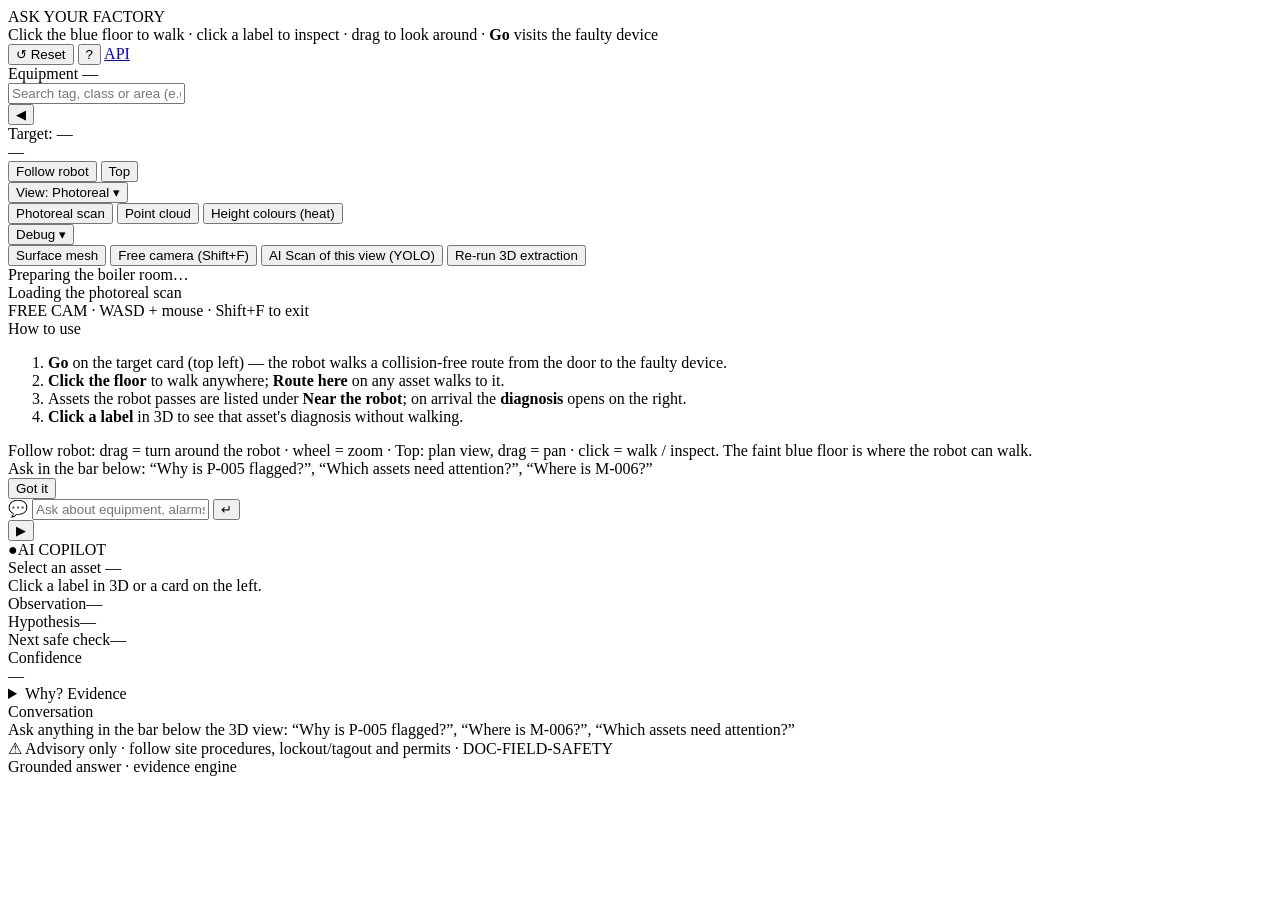
==== frontend/index.html @ dfee1d91 "feat(ui): game-style follow camera, walkable floor overlay, no Orbit mode - camera modes: Follow rob" ====
<!doctype html>
<html lang="en">
  <head>
    <meta charset="UTF-8" />
    <meta name="viewport" content="width=device-width, initial-scale=1.0" />
    <title>Ask Your Factory — Boiler Room Digital Twin</title>
    <link rel="preconnect" href="https://fonts.googleapis.com" />
    <link rel="preconnect" href="https://fonts.gstatic.com" crossorigin />
    <link
      href="https://fonts.googleapis.com/css2?family=Plus+Jakarta+Sans:wght@400;500;600;700;800&family=JetBrains+Mono:wght@400;500;600;700&display=swap"
      rel="stylesheet"
    />
    <script type="importmap">
      {
        "imports": {
          "three": "https://cdn.jsdelivr.net/npm/three@0.180.0/build/three.module.js",
          "three/addons/": "https://cdn.jsdelivr.net/npm/three@0.180.0/examples/jsm/",
          "@sparkjsdev/spark": "https://cdn.jsdelivr.net/npm/@sparkjsdev/spark@2.3.1/dist/spark.module.js"
        }
      }
    </script>
    <link rel="stylesheet" href="/styles/app.css" />
  </head>
  <body>
    <div id="toast" class="toast"></div>

    <header>
      <div class="brand">
        <span class="ask-your-factory-logo">ASK YOUR FACTORY</span>
      </div>

      <div class="hint-line" id="hint-line">
        Click the blue floor to walk · click a label to inspect · drag to look around · <b>Go</b> visits the faulty device
      </div>

      <div class="header-right">
        <button class="btn-secondary" id="btn-reset-nav" title="Robot back to the door">↺ Reset</button>
        <button class="icon-btn" id="btn-help" title="How to use">?</button>
        <a class="api-link" href="/docs" target="_blank">API</a>
      </div>
    </header>

    <div class="layout">
      <div class="sidebar-container" id="left-sidebar-container">
        <aside class="sidebar" id="sidebar-metaverse">
          <div class="panel-box" style="flex: 1; min-height: 0">
            <div class="heading">
              <span>Equipment</span>
              <span class="mono accent" id="asset-count">—</span>
            </div>
            <div class="target-card" id="target-card"></div>
            <input type="text" id="asset-search" placeholder="Search tag, class or area (e.g. P-005, valve)" />
            <div class="asset-list" id="asset-list-container"></div>
          </div>
        </aside>
        <button class="sidebar-toggle-pill" id="btn-toggle-left-sidebar" title="Toggle equipment list">◀</button>
      </div>

      <main class="viewport">
        <div id="canvas-container"></div>

        <div class="floating-top-bar">
          <div class="hud-nav-pill" id="hud-nav-pill" title="Inspection target and route progress">
            <span id="hud-target-name">Target: —</span>
            <div class="mini-bar"><div class="mini-fill" id="hud-nav-fill"></div></div>
            <span id="hud-dist">—</span>
          </div>

          <div class="view-toolbar" role="group" aria-label="Camera">
            <button class="tool-btn active" id="btn-cam-follow" title="Camera around the robot: drag to turn, wheel to zoom">Follow robot</button>
            <button class="tool-btn" id="btn-cam-top" title="Top-down plan view">Top</button>
          </div>

          <div class="render-mode-toolbar" role="group" aria-label="Display">
            <div class="more-menu">
              <button class="render-mode-btn active" id="btn-view-menu" aria-haspopup="true">View: <span id="view-name">Photoreal</span> ▾</button>
              <div class="more-dropdown" id="view-dropdown">
                <button class="render-mode-btn" data-view="splat">Photoreal scan</button>
                <button class="render-mode-btn" data-view="points">Point cloud</button>
                <button class="render-mode-btn" id="btn-heat">Height colours (heat)</button>
              </div>
            </div>
            <div class="more-menu debug-only" id="debug-menu">
              <button class="render-mode-btn" id="btn-more" aria-haspopup="true">Debug ▾</button>
              <div class="more-dropdown" id="more-dropdown">
                <button class="render-mode-btn" data-view="mesh">Surface mesh</button>
                <button id="btn-cam-free">Free camera (Shift+F)</button>
                <button id="btn-vision-analyze">AI Scan of this view (YOLO)</button>
                <button id="btn-semantic-extract">Re-run 3D extraction</button>
              </div>
            </div>
          </div>
        </div>

        <div class="loading-screen" id="loading-screen">
          <div class="loading-box">
            <div class="loading-title">Preparing the boiler room…</div>
            <div class="loading-bar"><div class="loading-fill" id="loading-fill"></div></div>
            <div class="loading-text" id="loading-text">Loading the photoreal scan</div>
          </div>
        </div>

        <div id="vision-overlay" aria-live="polite"></div>
        <div class="freecam-hud" id="freecam-hud">FREE CAM · WASD + mouse · Shift+F to exit</div>

        <div class="help-card" id="help-card">
          <div class="help-title">How to use</div>
          <ol>
            <li><b>Go</b> on the target card (top left) — the robot walks a collision-free route from the door to the faulty device.</li>
            <li><b>Click the floor</b> to walk anywhere; <b>Route here</b> on any asset walks to it.</li>
            <li>Assets the robot passes are listed under <b>Near the robot</b>; on arrival the <b>diagnosis</b> opens on the right.</li>
            <li><b>Click a label</b> in 3D to see that asset's diagnosis without walking.</li>
          </ol>
          <div class="help-mouse">Follow robot: drag = turn around the robot · wheel = zoom · Top: plan view, drag = pan · click = walk / inspect. The faint blue floor is where the robot can walk.</div>
          <div class="help-mouse">Ask in the bar below: “Why is P-005 flagged?”, “Which assets need attention?”, “Where is M-006?”</div>
          <button class="btn" id="btn-help-close">Got it</button>
        </div>

        <div class="omnibar-container" id="omnibar-container">
          <div class="omnibar-suggestions" id="omnibar-suggestions"></div>
          <div class="omnibar">
            <span class="omnibar-icon">💬</span>
            <input type="text" class="omnibar-input" id="omnibar-input"
              placeholder="Ask about equipment, alarms or routes… e.g. “Why is P-005 flagged?”" />
            <button class="omnibar-btn" id="omnibar-submit" title="Ask">↵</button>
          </div>
        </div>
      </main>

      <div class="copilot-container" id="right-copilot-container">
        <button class="copilot-toggle-pill" id="btn-toggle-copilot" title="Toggle AI copilot">▶</button>
        <aside class="copilot-drawer" id="copilot-drawer">
          <div class="copilot-header">
            <div class="copilot-title"><span class="accent">●</span><span>AI COPILOT</span></div>
          </div>

          <div class="copilot-body" id="copilot-content">
            <div class="cp-asset">
              <div class="row-between">
                <span id="card-asset-tag" class="card-title">Select an asset</span>
                <span class="badge" id="card-health-badge">—</span>
              </div>
              <div class="card-meta" id="card-asset-meta">Click a label in 3D or a card on the left.</div>
              <div class="mapping-note" id="card-mapping-note"></div>
            </div>

            <div class="cp-diagnosis" id="diag-block">
              <div class="cp-row"><span class="cp-key">Observation</span><span class="cp-val" id="dx-observation">—</span></div>
              <div class="cp-row"><span class="cp-key">Hypothesis</span><span class="cp-val" id="dx-hypothesis">—</span></div>
              <div class="cp-row"><span class="cp-key">Next safe check</span><span class="cp-val" id="dx-next">—</span></div>
              <div class="cp-conf">
                <span class="cp-key">Confidence</span>
                <div class="conf-bar"><div class="conf-fill" id="dx-conf-fill"></div></div>
                <span class="mono" id="dx-conf">—</span>
              </div>
              <div class="cp-note" id="dx-conf-note"></div>
              <details class="cp-why" id="dx-why">
                <summary id="dx-why-title">Why? Evidence</summary>
                <ul class="why-list" id="dx-why-list"></ul>
              </details>
            </div>

            <div class="cp-thread-title">Conversation</div>
            <div class="cp-thread" id="cp-thread">
              <div class="msg msg-ai">Ask anything in the bar below the 3D view: “Why is P-005 flagged?”, “Where is M-006?”, “Which assets need attention?”</div>
            </div>

            <div class="cp-footer">
              <div class="cp-safety" id="safety-text">⚠ Advisory only · follow site procedures, lockout/tagout and permits · DOC-FIELD-SAFETY</div>
              <div class="cp-engine" id="copilot-model-badge">Grounded answer · evidence engine</div>
            </div>
          </div>
        </aside>
      </div>
    </div>

    <script>
      // Global hook for 3D proximity checks (used by the acceptance test and the console).
      window.checkProximityEvents = function (rx, rz) {
        if (typeof window.appCheckProximityEvents === "function") {
          window.appCheckProximityEvents(rx, rz);
        }
      };
    </script>
    <script type="module" src="/js/bootstrap.js"></script>
  </body>
</html>
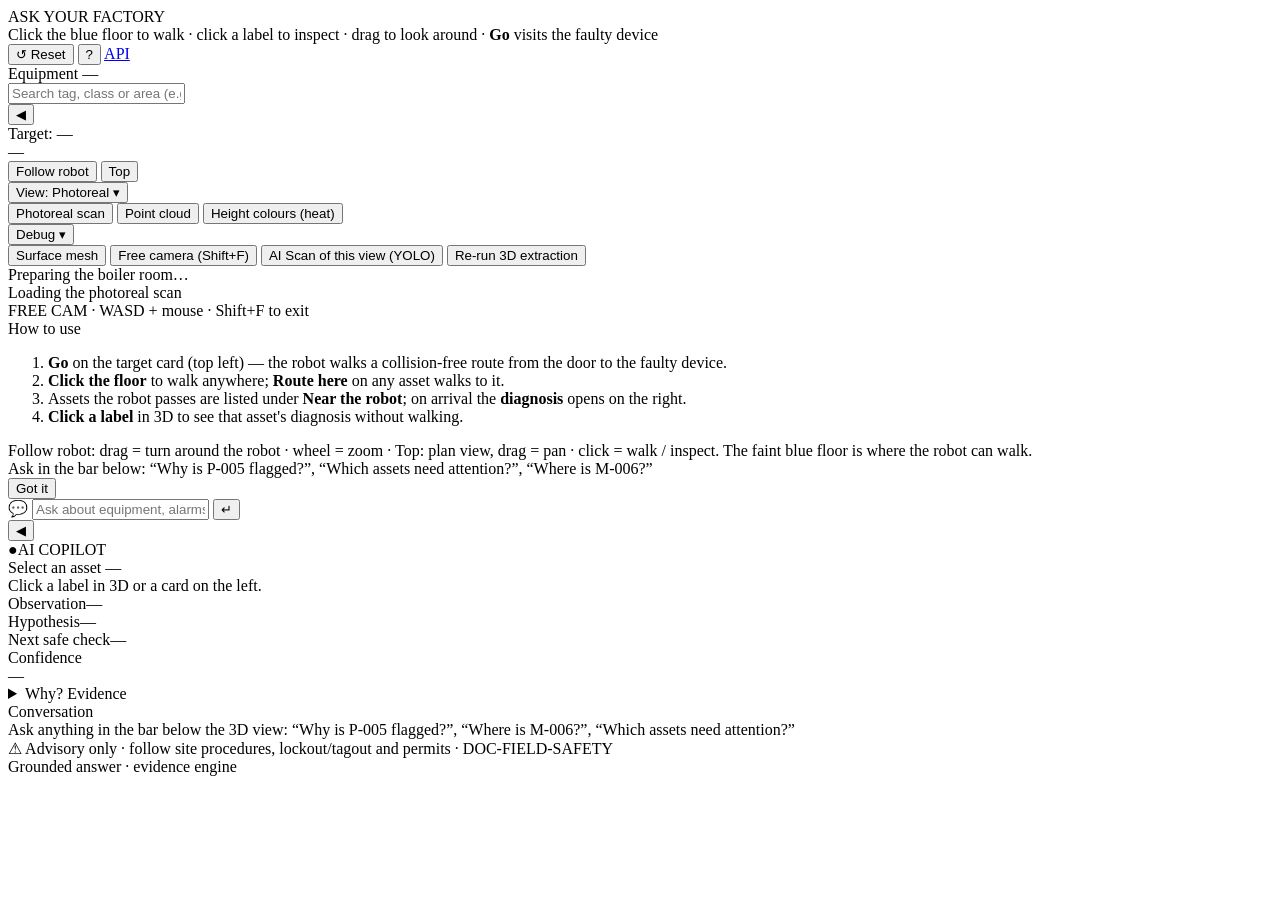
==== commit 6a5a9394: "fix(ui): collapse drawer toggle buttons to screen edges and close copilot by default" ====
--- a/frontend/index.html
+++ b/frontend/index.html
@@ -127,9 +127,9 @@
         </div>
       </main>
 
-      <div class="copilot-container" id="right-copilot-container">
-        <button class="copilot-toggle-pill" id="btn-toggle-copilot" title="Toggle AI copilot">▶</button>
-        <aside class="copilot-drawer" id="copilot-drawer">
+      <div class="copilot-container collapsed" id="right-copilot-container">
+        <button class="copilot-toggle-pill" id="btn-toggle-copilot" title="Toggle AI copilot">◀</button>
+        <aside class="copilot-drawer collapsed" id="copilot-drawer">
           <div class="copilot-header">
             <div class="copilot-title"><span class="accent">●</span><span>AI COPILOT</span></div>
           </div>
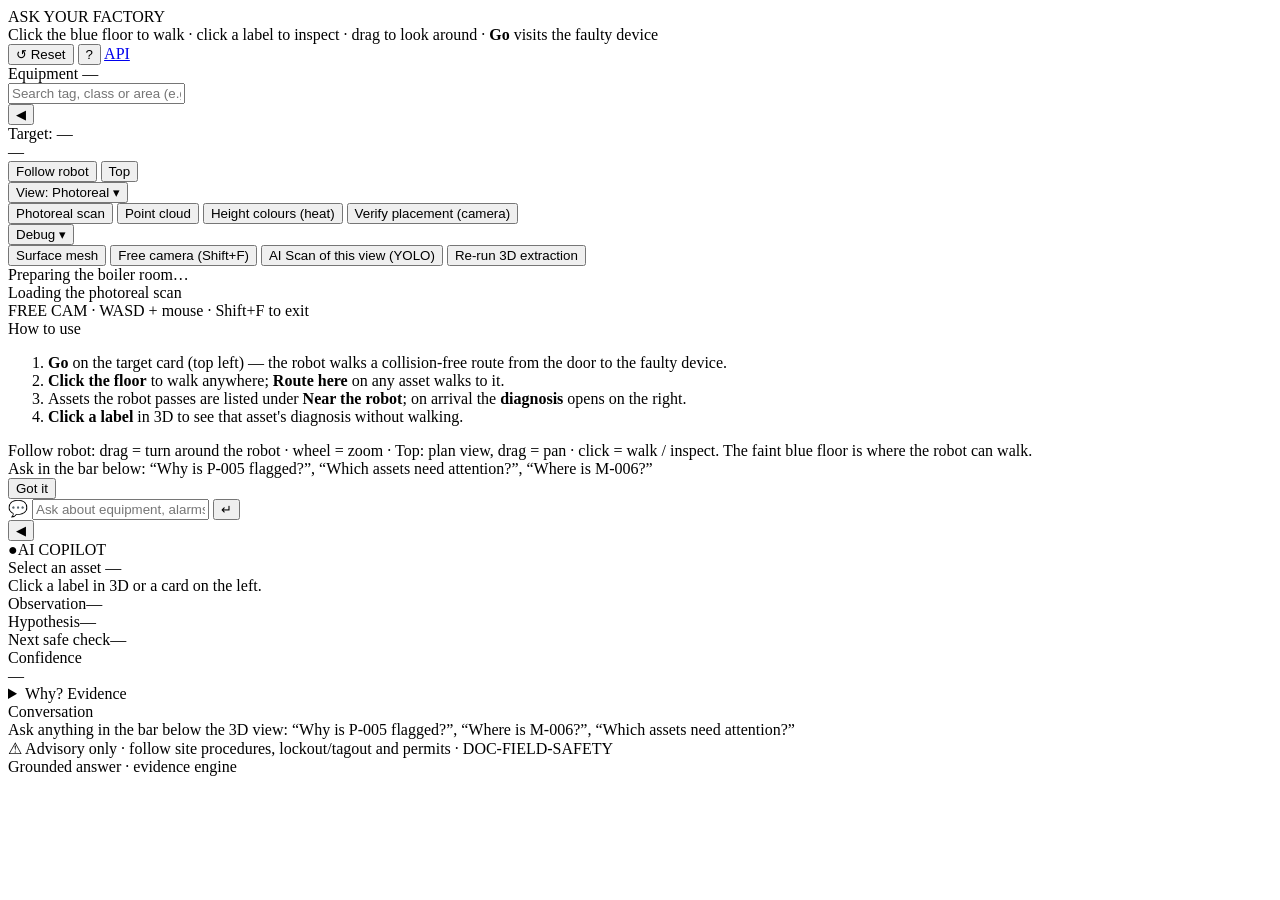
==== commit 24895c7e: "X-ray" ====
--- a/frontend/index.html
+++ b/frontend/index.html
@@ -78,6 +78,7 @@
                 <button class="render-mode-btn" data-view="splat">Photoreal scan</button>
                 <button class="render-mode-btn" data-view="points">Point cloud</button>
                 <button class="render-mode-btn" id="btn-heat">Height colours (heat)</button>
+                <button class="render-mode-btn" id="btn-verify" title="Look at every detected object with the camera and let the vision model say what it is">Verify placement (camera)</button>
               </div>
             </div>
             <div class="more-menu debug-only" id="debug-menu">
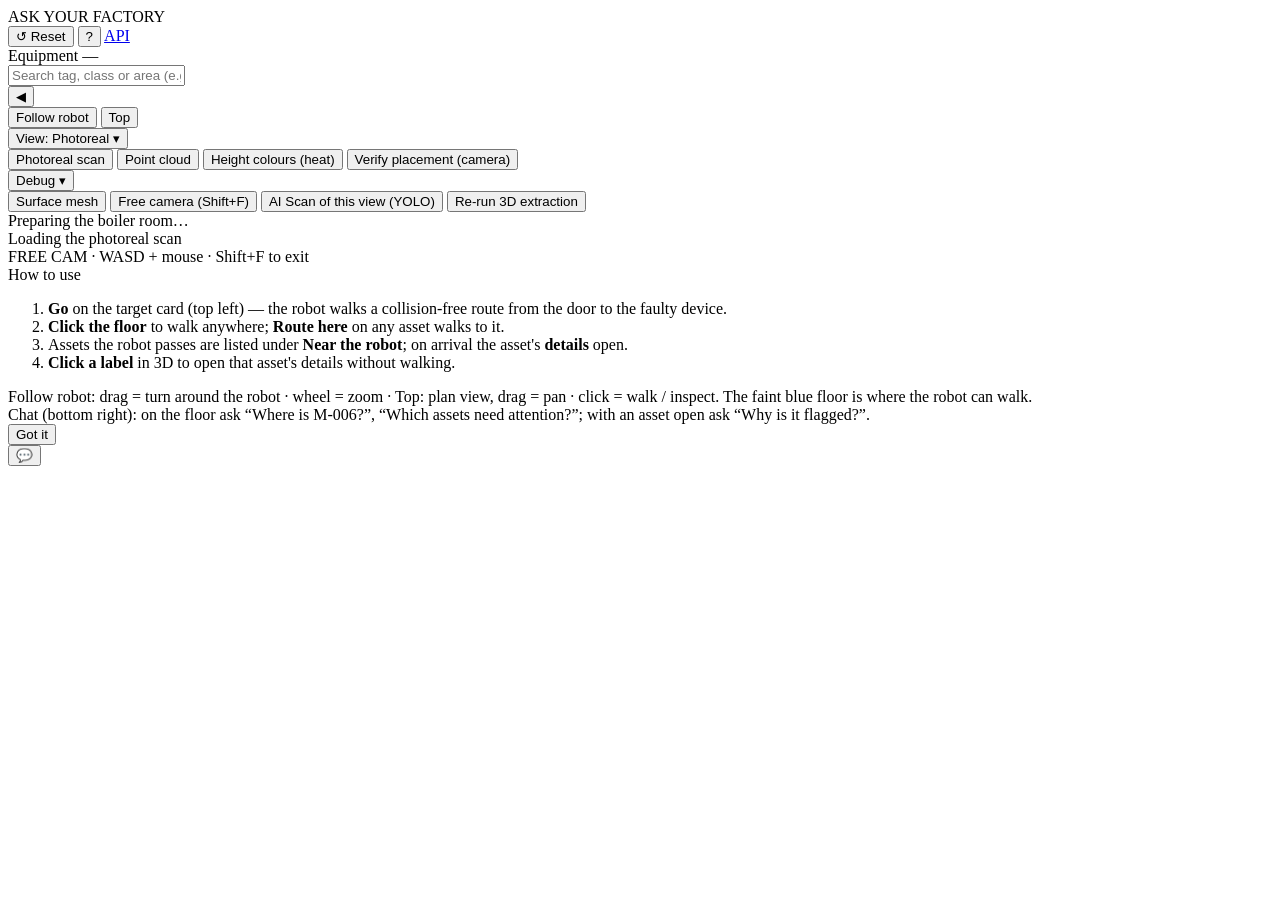
==== commit 6482d1fb: "feat(ui): asset modal and floating chat with two contexts - removed: header hint line, route pill, r" ====
--- a/frontend/index.html
+++ b/frontend/index.html
@@ -29,10 +29,6 @@
         <span class="ask-your-factory-logo">ASK YOUR FACTORY</span>
       </div>
 
-      <div class="hint-line" id="hint-line">
-        Click the blue floor to walk · click a label to inspect · drag to look around · <b>Go</b> visits the faulty device
-      </div>
-
       <div class="header-right">
         <button class="btn-secondary" id="btn-reset-nav" title="Robot back to the door">↺ Reset</button>
         <button class="icon-btn" id="btn-help" title="How to use">?</button>
@@ -60,12 +56,6 @@
         <div id="canvas-container"></div>
 
         <div class="floating-top-bar">
-          <div class="hud-nav-pill" id="hud-nav-pill" title="Inspection target and route progress">
-            <span id="hud-target-name">Target: —</span>
-            <div class="mini-bar"><div class="mini-fill" id="hud-nav-fill"></div></div>
-            <span id="hud-dist">—</span>
-          </div>
-
           <div class="view-toolbar" role="group" aria-label="Camera">
             <button class="tool-btn active" id="btn-cam-follow" title="Camera around the robot: drag to turn, wheel to zoom">Follow robot</button>
             <button class="tool-btn" id="btn-cam-top" title="Top-down plan view">Top</button>
@@ -109,71 +99,68 @@
           <ol>
             <li><b>Go</b> on the target card (top left) — the robot walks a collision-free route from the door to the faulty device.</li>
             <li><b>Click the floor</b> to walk anywhere; <b>Route here</b> on any asset walks to it.</li>
-            <li>Assets the robot passes are listed under <b>Near the robot</b>; on arrival the <b>diagnosis</b> opens on the right.</li>
-            <li><b>Click a label</b> in 3D to see that asset's diagnosis without walking.</li>
+            <li>Assets the robot passes are listed under <b>Near the robot</b>; on arrival the asset's <b>details</b> open.</li>
+            <li><b>Click a label</b> in 3D to open that asset's details without walking.</li>
           </ol>
           <div class="help-mouse">Follow robot: drag = turn around the robot · wheel = zoom · Top: plan view, drag = pan · click = walk / inspect. The faint blue floor is where the robot can walk.</div>
-          <div class="help-mouse">Ask in the bar below: “Why is P-005 flagged?”, “Which assets need attention?”, “Where is M-006?”</div>
+          <div class="help-mouse">Chat (bottom right): on the floor ask “Where is M-006?”, “Which assets need attention?”; with an asset open ask “Why is it flagged?”.</div>
           <button class="btn" id="btn-help-close">Got it</button>
         </div>
 
-        <div class="omnibar-container" id="omnibar-container">
-          <div class="omnibar-suggestions" id="omnibar-suggestions"></div>
-          <div class="omnibar">
-            <span class="omnibar-icon">💬</span>
-            <input type="text" class="omnibar-input" id="omnibar-input"
-              placeholder="Ask about equipment, alarms or routes… e.g. “Why is P-005 flagged?”" />
-            <button class="omnibar-btn" id="omnibar-submit" title="Ask">↵</button>
+      </main>
+    </div>
+
+    <div class="asset-modal" id="asset-modal" hidden>
+      <div class="asset-modal-card" role="dialog" aria-modal="true" aria-labelledby="card-asset-tag">
+        <button class="asset-modal-close" id="btn-asset-close" title="Close (Esc)">×</button>
+        <div class="asset-modal-image">
+          <img id="asset-image" alt="The asset rendered from the 3D scan" hidden />
+          <div class="asset-image-note" id="asset-image-note">Rendering from the scan…</div>
+        </div>
+        <div class="asset-modal-details">
+          <div class="cp-asset">
+            <div class="row-between">
+              <span id="card-asset-tag" class="card-title">—</span>
+              <span class="badge" id="card-health-badge">—</span>
+            </div>
+            <div class="card-meta" id="card-asset-meta"></div>
+            <div class="mapping-note" id="card-mapping-note"></div>
+          </div>
+
+          <div class="cp-diagnosis" id="diag-block">
+            <div class="cp-row"><span class="cp-key">Observation</span><span class="cp-val" id="dx-observation">—</span></div>
+            <div class="cp-row"><span class="cp-key">Hypothesis</span><span class="cp-val" id="dx-hypothesis">—</span></div>
+            <div class="cp-row"><span class="cp-key">Next safe check</span><span class="cp-val" id="dx-next">—</span></div>
+            <div class="cp-conf">
+              <span class="cp-key">Confidence</span>
+              <div class="conf-bar"><div class="conf-fill" id="dx-conf-fill"></div></div>
+              <span class="mono" id="dx-conf">—</span>
+            </div>
+            <div class="cp-note" id="dx-conf-note"></div>
+            <details class="cp-why" id="dx-why">
+              <summary id="dx-why-title">Why? Evidence</summary>
+              <ul class="why-list" id="dx-why-list"></ul>
+            </details>
           </div>
         </div>
-      </main>
-
-      <div class="copilot-container collapsed" id="right-copilot-container">
-        <button class="copilot-toggle-pill" id="btn-toggle-copilot" title="Toggle AI copilot">◀</button>
-        <aside class="copilot-drawer collapsed" id="copilot-drawer">
-          <div class="copilot-header">
-            <div class="copilot-title"><span class="accent">●</span><span>AI COPILOT</span></div>
-          </div>
-
-          <div class="copilot-body" id="copilot-content">
-            <div class="cp-asset">
-              <div class="row-between">
-                <span id="card-asset-tag" class="card-title">Select an asset</span>
-                <span class="badge" id="card-health-badge">—</span>
-              </div>
-              <div class="card-meta" id="card-asset-meta">Click a label in 3D or a card on the left.</div>
-              <div class="mapping-note" id="card-mapping-note"></div>
-            </div>
-
-            <div class="cp-diagnosis" id="diag-block">
-              <div class="cp-row"><span class="cp-key">Observation</span><span class="cp-val" id="dx-observation">—</span></div>
-              <div class="cp-row"><span class="cp-key">Hypothesis</span><span class="cp-val" id="dx-hypothesis">—</span></div>
-              <div class="cp-row"><span class="cp-key">Next safe check</span><span class="cp-val" id="dx-next">—</span></div>
-              <div class="cp-conf">
-                <span class="cp-key">Confidence</span>
-                <div class="conf-bar"><div class="conf-fill" id="dx-conf-fill"></div></div>
-                <span class="mono" id="dx-conf">—</span>
-              </div>
-              <div class="cp-note" id="dx-conf-note"></div>
-              <details class="cp-why" id="dx-why">
-                <summary id="dx-why-title">Why? Evidence</summary>
-                <ul class="why-list" id="dx-why-list"></ul>
-              </details>
-            </div>
-
-            <div class="cp-thread-title">Conversation</div>
-            <div class="cp-thread" id="cp-thread">
-              <div class="msg msg-ai">Ask anything in the bar below the 3D view: “Why is P-005 flagged?”, “Where is M-006?”, “Which assets need attention?”</div>
-            </div>
-
-            <div class="cp-footer">
-              <div class="cp-safety" id="safety-text">⚠ Advisory only · follow site procedures, lockout/tagout and permits · DOC-FIELD-SAFETY</div>
-              <div class="cp-engine" id="copilot-model-badge">Grounded answer · evidence engine</div>
-            </div>
-          </div>
-        </aside>
       </div>
     </div>
+
+    <button class="chat-fab" id="btn-chat" title="Ask the factory" aria-label="Open the chat">💬</button>
+    <section class="chat-panel" id="chat-panel" hidden aria-label="Chat">
+      <div class="chat-head">
+        <span class="chat-context" id="chat-context">Plant floor</span>
+        <button class="chat-close" id="btn-chat-close" title="Close">×</button>
+      </div>
+      <div class="cp-thread" id="cp-thread"></div>
+      <div class="chat-input-wrap">
+        <div class="omnibar-suggestions" id="omnibar-suggestions"></div>
+        <div class="chat-input-row">
+          <input type="text" class="chat-input" id="omnibar-input" placeholder="Ask about the plant floor…" />
+          <button class="chat-send" id="omnibar-submit" title="Ask">↵</button>
+        </div>
+      </div>
+    </section>
 
     <script>
       // Global hook for 3D proximity checks (used by the acceptance test and the console).
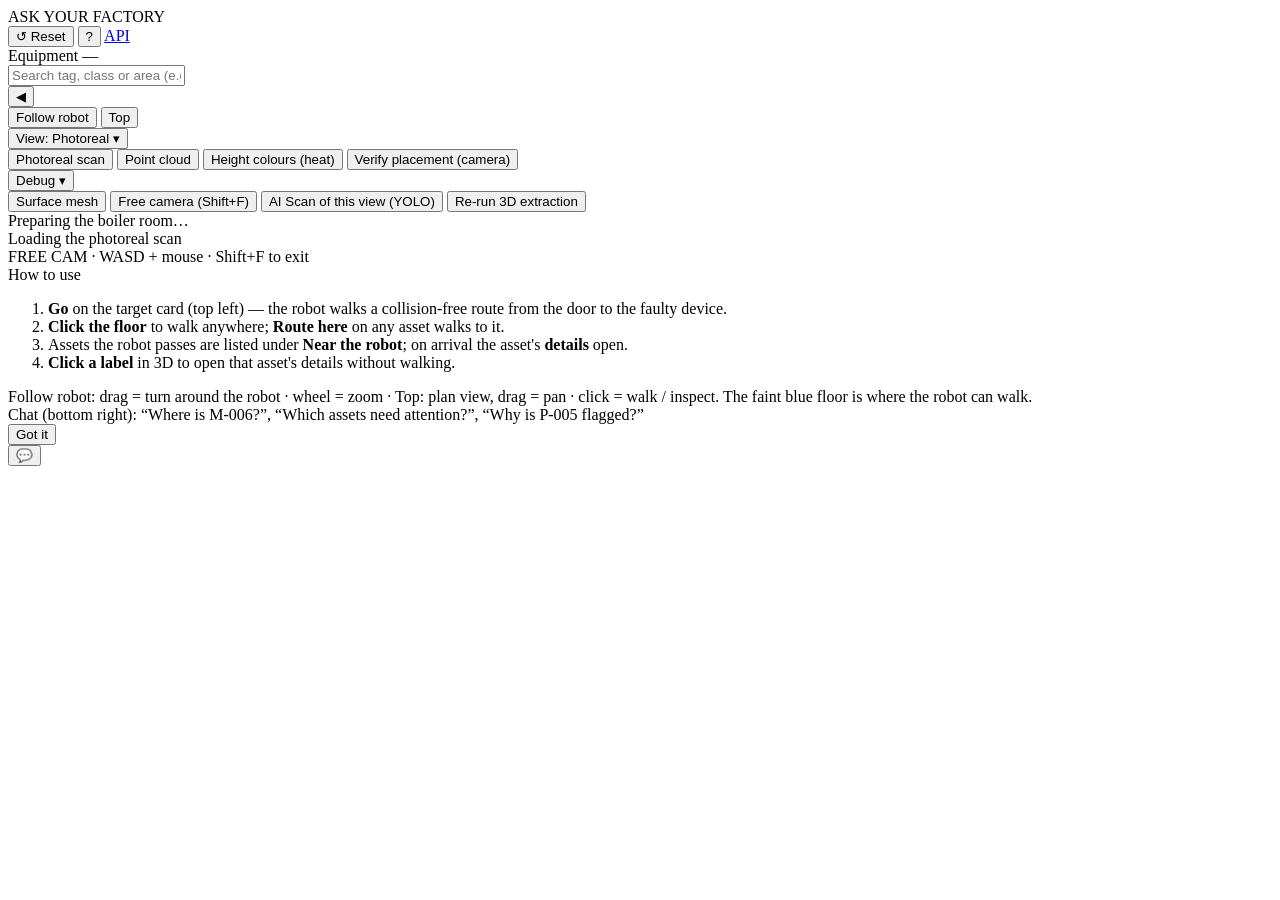
==== commit 561873c5: "feat(ui): one chat context; asset modal covers the chat - the chat is always about the plant floor; " ====
--- a/frontend/index.html
+++ b/frontend/index.html
@@ -103,7 +103,7 @@
             <li><b>Click a label</b> in 3D to open that asset's details without walking.</li>
           </ol>
           <div class="help-mouse">Follow robot: drag = turn around the robot · wheel = zoom · Top: plan view, drag = pan · click = walk / inspect. The faint blue floor is where the robot can walk.</div>
-          <div class="help-mouse">Chat (bottom right): on the floor ask “Where is M-006?”, “Which assets need attention?”; with an asset open ask “Why is it flagged?”.</div>
+          <div class="help-mouse">Chat (bottom right): “Where is M-006?”, “Which assets need attention?”, “Why is P-005 flagged?”</div>
           <button class="btn" id="btn-help-close">Got it</button>
         </div>
 
@@ -138,7 +138,7 @@
             </div>
             <div class="cp-note" id="dx-conf-note"></div>
             <details class="cp-why" id="dx-why">
-              <summary id="dx-why-title">Why? Evidence</summary>
+              <summary class="cp-key" id="dx-why-title">Evidence</summary>
               <ul class="why-list" id="dx-why-list"></ul>
             </details>
           </div>
@@ -149,14 +149,14 @@
     <button class="chat-fab" id="btn-chat" title="Ask the factory" aria-label="Open the chat">💬</button>
     <section class="chat-panel" id="chat-panel" hidden aria-label="Chat">
       <div class="chat-head">
-        <span class="chat-context" id="chat-context">Plant floor</span>
+        <span class="chat-context">Ask the factory</span>
         <button class="chat-close" id="btn-chat-close" title="Close">×</button>
       </div>
       <div class="cp-thread" id="cp-thread"></div>
       <div class="chat-input-wrap">
         <div class="omnibar-suggestions" id="omnibar-suggestions"></div>
         <div class="chat-input-row">
-          <input type="text" class="chat-input" id="omnibar-input" placeholder="Ask about the plant floor…" />
+          <input type="text" class="chat-input" id="omnibar-input" placeholder="Where is M-006? Why is P-005 flagged?" />
           <button class="chat-send" id="omnibar-submit" title="Ask">↵</button>
         </div>
       </div>
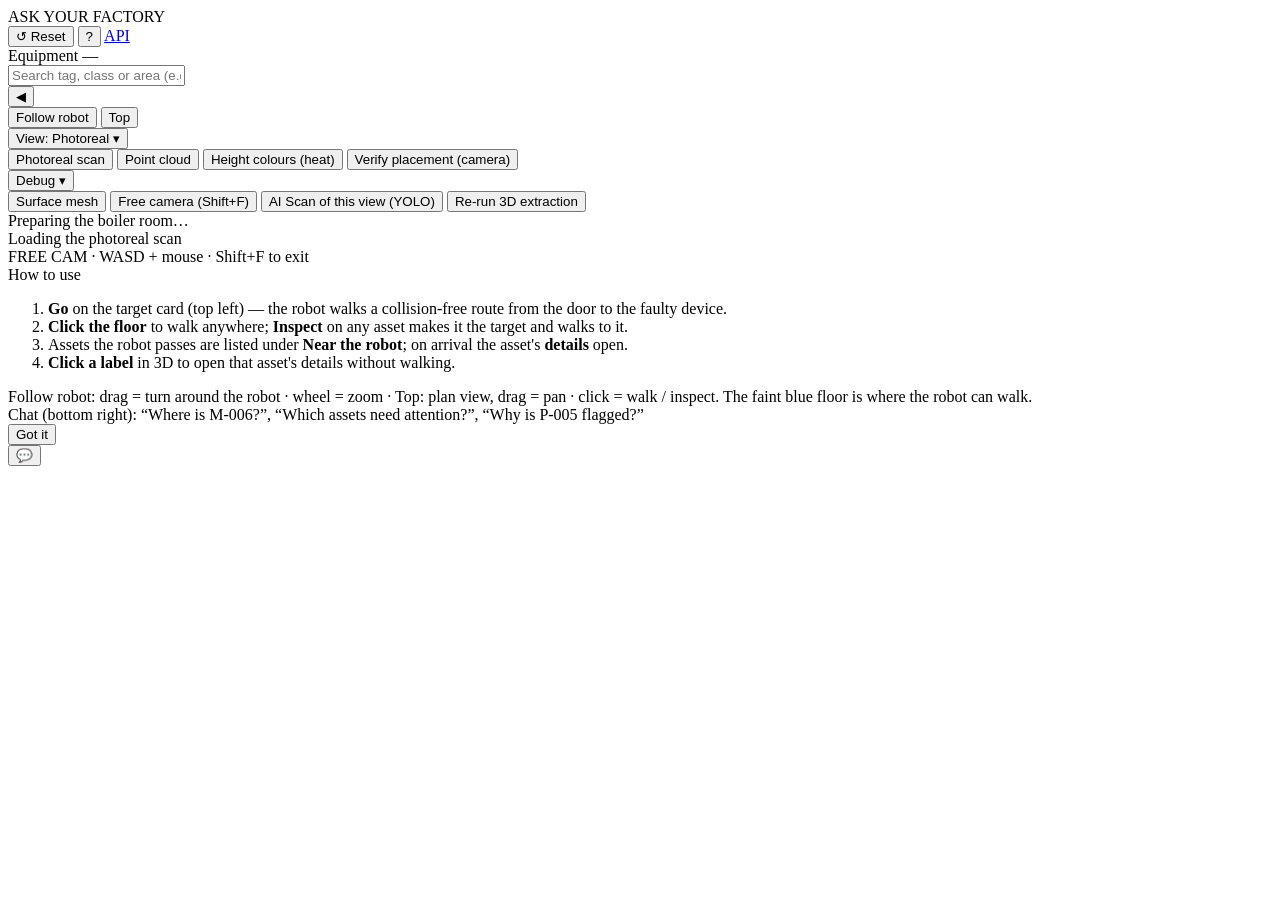
==== commit 8cf8c381: "feat(ui): Inspect replaces Route here: sets the inspection target and walks to it Co-Authored-By: Cl" ====
--- a/frontend/index.html
+++ b/frontend/index.html
@@ -98,7 +98,7 @@
           <div class="help-title">How to use</div>
           <ol>
             <li><b>Go</b> on the target card (top left) — the robot walks a collision-free route from the door to the faulty device.</li>
-            <li><b>Click the floor</b> to walk anywhere; <b>Route here</b> on any asset walks to it.</li>
+            <li><b>Click the floor</b> to walk anywhere; <b>Inspect</b> on any asset makes it the target and walks to it.</li>
             <li>Assets the robot passes are listed under <b>Near the robot</b>; on arrival the asset's <b>details</b> open.</li>
             <li><b>Click a label</b> in 3D to open that asset's details without walking.</li>
           </ol>
